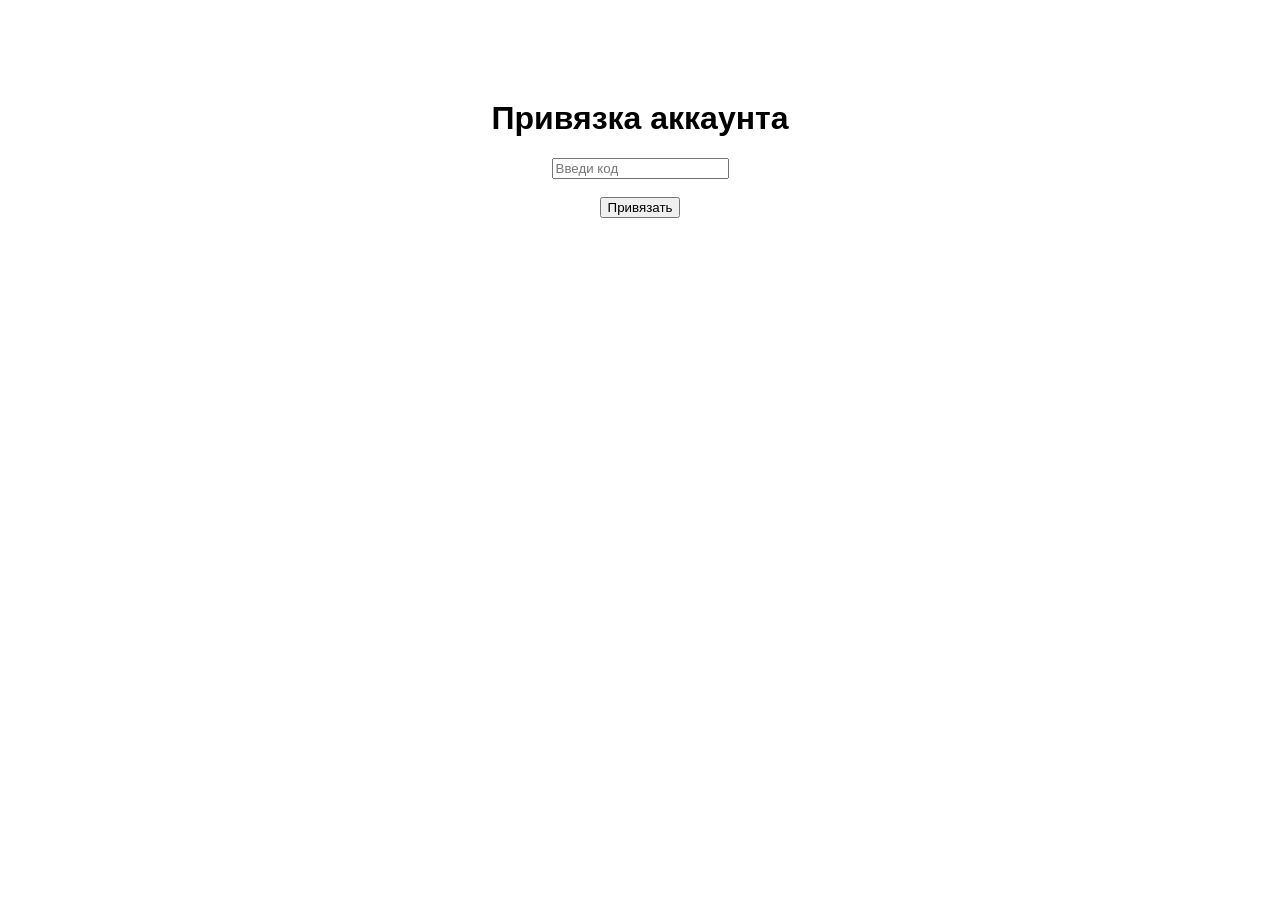
==== index.html @ 5297b5b7 "Add files via upload" ====
<!DOCTYPE html>
<html>
<head>
    <title>Привязка аккаунта</title>
</head>
<body style="font-family:sans-serif; text-align:center; margin-top:100px;">

<h1>Привязка аккаунта</h1>

<input id="token" placeholder="Введи код">
<br><br>
<button onclick="link()">Привязать</button>

<p id="result"></p>

<script>
async function link() {
    const token = document.getElementById("token").value;

    const res = await fetch("http://localhost:3000/link", {
        method: "POST",
        headers: {"Content-Type": "application/json"},
        body: JSON.stringify({ token })
    });

    const data = await res.json();

    if (data.success) {
        document.getElementById("result").innerText =
            "Успешно! Ник: " + data.user.username;
    } else {
        document.getElementById("result").innerText = "Неверный код";
    }
}
</script>

</body>
</html>
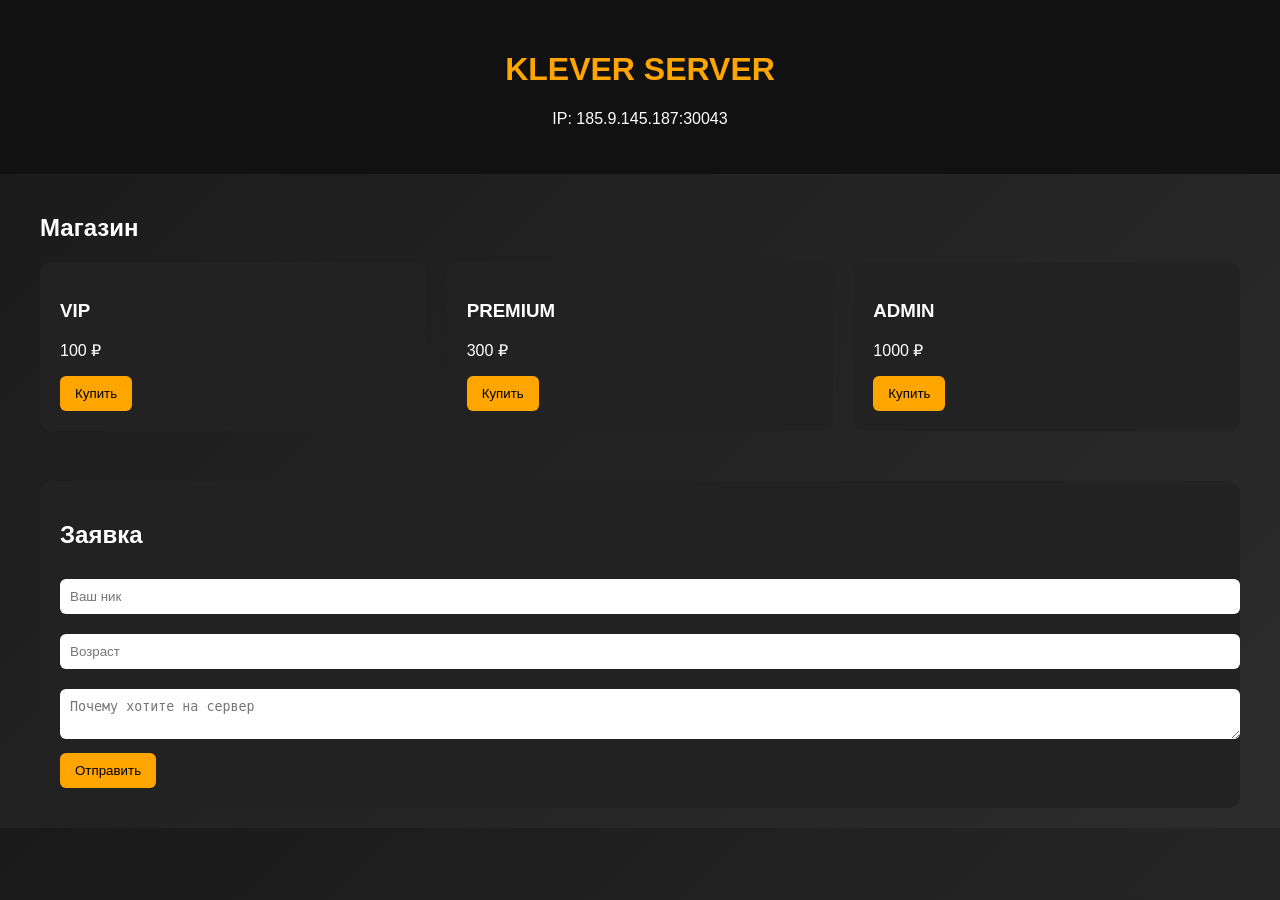
==== commit e9e2cf87: "Add files via upload" ====
--- a/index.html
+++ b/index.html
@@ -1,38 +1,149 @@
-<!DOCTYPE html>
-<html>
-<head>
-    <title>Привязка аккаунта</title>
-</head>
-<body style="font-family:sans-serif; text-align:center; margin-top:100px;">
-
-<h1>Привязка аккаунта</h1>
-
-<input id="token" placeholder="Введи код">
-<br><br>
-<button onclick="link()">Привязать</button>
-
-<p id="result"></p>
-
-<script>
-async function link() {
-    const token = document.getElementById("token").value;
-
-    const res = await fetch("http://localhost:3000/link", {
-        method: "POST",
-        headers: {"Content-Type": "application/json"},
-        body: JSON.stringify({ token })
-    });
-
-    const data = await res.json();
-
-    if (data.success) {
-        document.getElementById("result").innerText =
-            "Успешно! Ник: " + data.user.username;
-    } else {
-        document.getElementById("result").innerText = "Неверный код";
-    }
-}
-</script>
-
-</body>
+<!DOCTYPE html>
+<html lang="ru">
+<head>
+<meta charset="UTF-8">
+<meta name="viewport" content="width=device-width, initial-scale=1.0">
+<title>KLEVER Shop</title>
+<style>
+body {
+  margin: 0;
+  font-family: Arial, sans-serif;
+  background: linear-gradient(135deg, #1a1a1a, #2c2c2c);
+  color: white;
+}
+
+header {
+  padding: 30px;
+  text-align: center;
+  background: #111;
+}
+
+h1 {
+  color: orange;
+}
+
+.container {
+  max-width: 1200px;
+  margin: auto;
+  padding: 20px;
+}
+
+.grid {
+  display: grid;
+  grid-template-columns: repeat(auto-fit, minmax(250px, 1fr));
+  gap: 20px;
+}
+
+.card {
+  background: #222;
+  padding: 20px;
+  border-radius: 12px;
+  transition: 0.3s;
+}
+
+.card:hover {
+  transform: translateY(-5px);
+}
+
+button {
+  background: orange;
+  border: none;
+  padding: 10px 15px;
+  border-radius: 6px;
+  cursor: pointer;
+}
+
+.form {
+  margin-top: 50px;
+  background: #222;
+  padding: 20px;
+  border-radius: 12px;
+}
+
+input, textarea {
+  width: 100%;
+  margin: 10px 0;
+  padding: 10px;
+  border-radius: 6px;
+  border: none;
+}
+</style>
+</head>
+<body>
+
+<header>
+  <h1>KLEVER SERVER</h1>
+  <p>IP: 185.9.145.187:30043</p>
+</header>
+
+<div class="container">
+
+<h2>Магазин</h2>
+<div class="grid">
+
+<div class="card">
+  <h3>VIP</h3>
+  <p>100 ₽</p>
+  <button onclick="buy('VIP')">Купить</button>
+</div>
+
+<div class="card">
+  <h3>PREMIUM</h3>
+  <p>300 ₽</p>
+  <button onclick="buy('PREMIUM')">Купить</button>
+</div>
+
+<div class="card">
+  <h3>ADMIN</h3>
+  <p>1000 ₽</p>
+  <button onclick="buy('ADMIN')">Купить</button>
+</div>
+
+</div>
+
+<div class="form">
+  <h2>Заявка</h2>
+  <input type="text" id="nick" placeholder="Ваш ник">
+  <input type="text" id="age" placeholder="Возраст">
+  <textarea id="text" placeholder="Почему хотите на сервер"></textarea>
+  <button onclick="sendApp()">Отправить</button>
+</div>
+
+</div>
+
+<script>
+
+function buy(item) {
+  const nick = prompt("Введите ник");
+  alert("Покупка " + item + " для " + nick);
+}
+
+function sendApp() {
+  const nick = document.getElementById('nick').value;
+  const age = document.getElementById('age').value;
+  const text = document.getElementById('text').value;
+
+  fetch("https://discord.com/api/webhooks/1484577768401408002/V9fGpUF4FXO5DYNULvQgXimjnte8bfHHkSmJ9x3-gRGM32O6vMy98N54qKR1_s4E0j2E", {
+    method: "POST",
+    headers: { "Content-Type": "application/json" },
+    body: JSON.stringify({
+      embeds: [{
+        title: "Новая заявка",
+        color: 16753920,
+        fields: [
+          { name: "Ник", value: nick },
+          { name: "Возраст", value: age },
+          { name: "Причина", value: text }
+        ],
+        timestamp: new Date()
+      }]
+    })
+  });
+
+  alert("Заявка отправлена!");
+}
+
+</script>
+
+</body>
 </html>
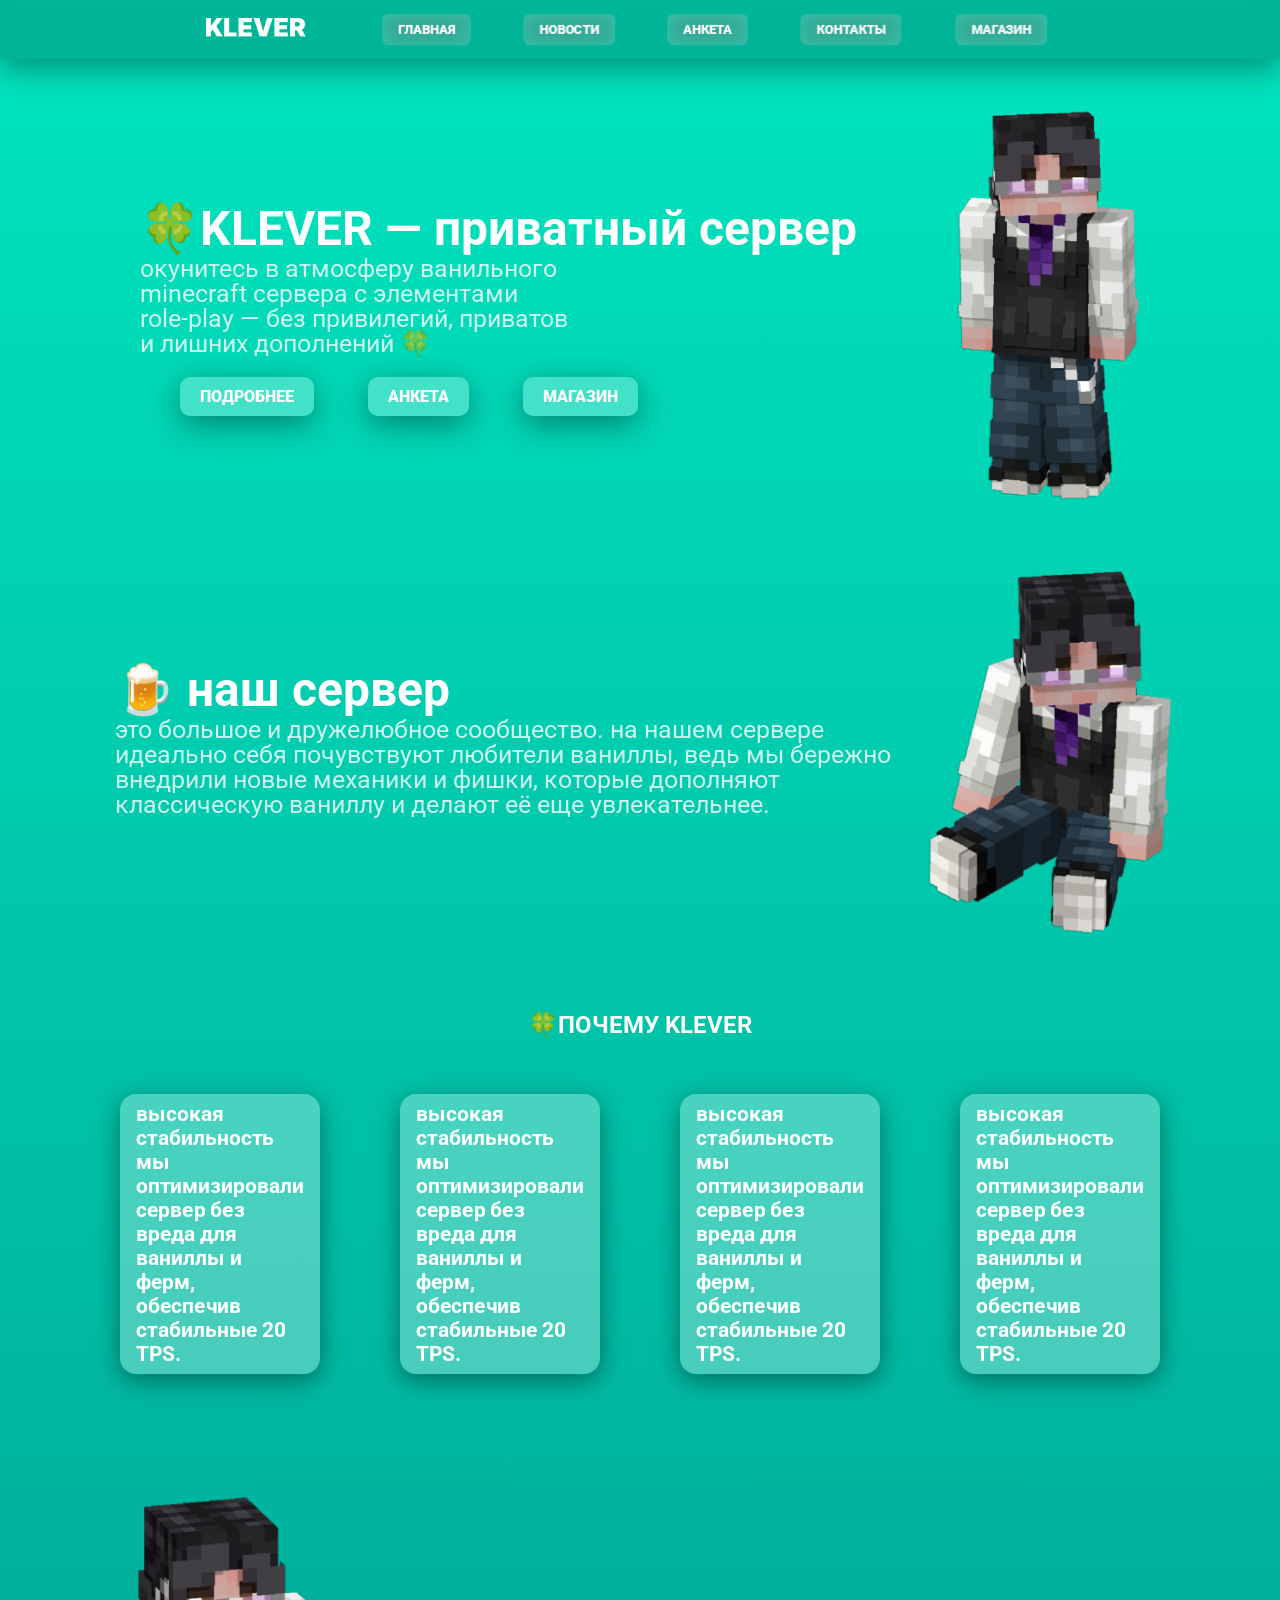
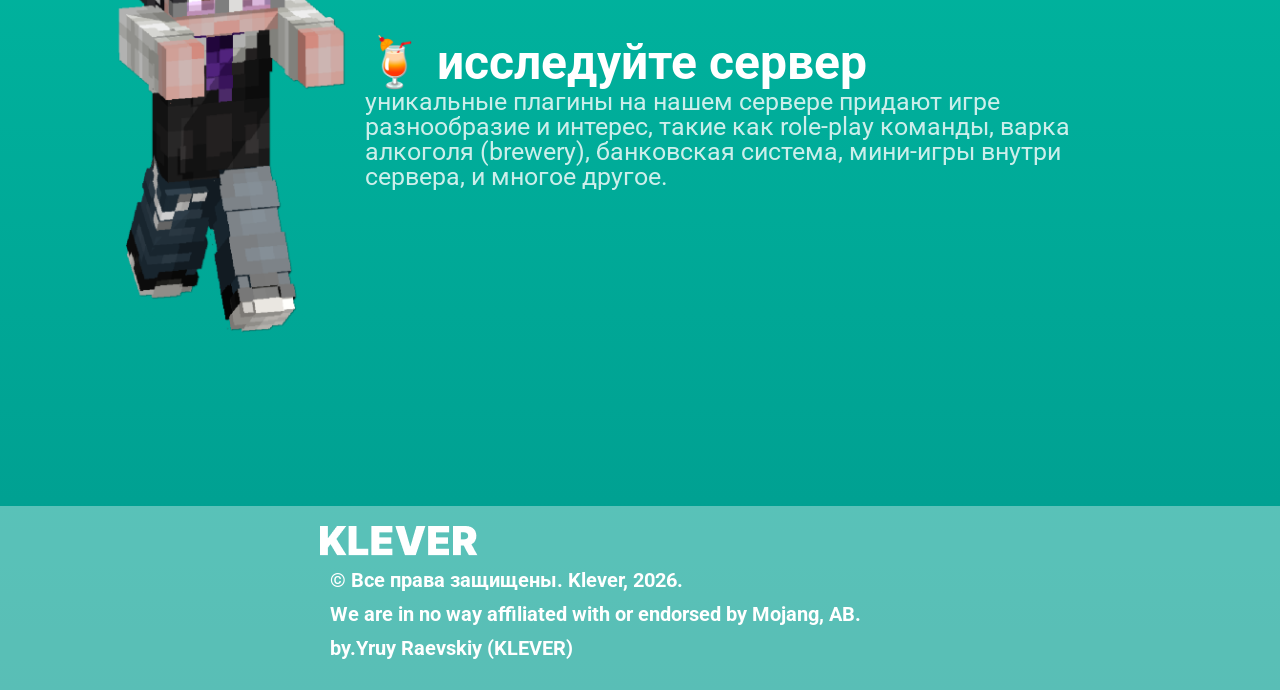
==== commit 0da8e53b: "Add files via upload" ====
--- a/index.html
+++ b/index.html
@@ -1,149 +1,88 @@
-<!DOCTYPE html>
-<html lang="ru">
-<head>
-<meta charset="UTF-8">
-<meta name="viewport" content="width=device-width, initial-scale=1.0">
-<title>KLEVER Shop</title>
-<style>
-body {
-  margin: 0;
-  font-family: Arial, sans-serif;
-  background: linear-gradient(135deg, #1a1a1a, #2c2c2c);
-  color: white;
-}
-
-header {
-  padding: 30px;
-  text-align: center;
-  background: #111;
-}
-
-h1 {
-  color: orange;
-}
-
-.container {
-  max-width: 1200px;
-  margin: auto;
-  padding: 20px;
-}
-
-.grid {
-  display: grid;
-  grid-template-columns: repeat(auto-fit, minmax(250px, 1fr));
-  gap: 20px;
-}
-
-.card {
-  background: #222;
-  padding: 20px;
-  border-radius: 12px;
-  transition: 0.3s;
-}
-
-.card:hover {
-  transform: translateY(-5px);
-}
-
-button {
-  background: orange;
-  border: none;
-  padding: 10px 15px;
-  border-radius: 6px;
-  cursor: pointer;
-}
-
-.form {
-  margin-top: 50px;
-  background: #222;
-  padding: 20px;
-  border-radius: 12px;
-}
-
-input, textarea {
-  width: 100%;
-  margin: 10px 0;
-  padding: 10px;
-  border-radius: 6px;
-  border: none;
-}
-</style>
-</head>
-<body>
-
-<header>
-  <h1>KLEVER SERVER</h1>
-  <p>IP: 185.9.145.187:30043</p>
-</header>
-
-<div class="container">
-
-<h2>Магазин</h2>
-<div class="grid">
-
-<div class="card">
-  <h3>VIP</h3>
-  <p>100 ₽</p>
-  <button onclick="buy('VIP')">Купить</button>
-</div>
-
-<div class="card">
-  <h3>PREMIUM</h3>
-  <p>300 ₽</p>
-  <button onclick="buy('PREMIUM')">Купить</button>
-</div>
-
-<div class="card">
-  <h3>ADMIN</h3>
-  <p>1000 ₽</p>
-  <button onclick="buy('ADMIN')">Купить</button>
-</div>
-
-</div>
-
-<div class="form">
-  <h2>Заявка</h2>
-  <input type="text" id="nick" placeholder="Ваш ник">
-  <input type="text" id="age" placeholder="Возраст">
-  <textarea id="text" placeholder="Почему хотите на сервер"></textarea>
-  <button onclick="sendApp()">Отправить</button>
-</div>
-
-</div>
-
-<script>
-
-function buy(item) {
-  const nick = prompt("Введите ник");
-  alert("Покупка " + item + " для " + nick);
-}
-
-function sendApp() {
-  const nick = document.getElementById('nick').value;
-  const age = document.getElementById('age').value;
-  const text = document.getElementById('text').value;
-
-  fetch("https://discord.com/api/webhooks/1484577768401408002/V9fGpUF4FXO5DYNULvQgXimjnte8bfHHkSmJ9x3-gRGM32O6vMy98N54qKR1_s4E0j2E", {
-    method: "POST",
-    headers: { "Content-Type": "application/json" },
-    body: JSON.stringify({
-      embeds: [{
-        title: "Новая заявка",
-        color: 16753920,
-        fields: [
-          { name: "Ник", value: nick },
-          { name: "Возраст", value: age },
-          { name: "Причина", value: text }
-        ],
-        timestamp: new Date()
-      }]
-    })
-  });
-
-  alert("Заявка отправлена!");
-}
-
-</script>
-
-</body>
+<!DOCTYPE html>
+<html lang="en">
+<head>
+    <meta charset="UTF-8">
+    <meta name="viewport" content="width=device-width, initial-scale=1.0">
+    <title>KLEVER GLOBAL</title>
+    <link rel="stylesheet" href="./style.css">
+</head>
+<body>
+    <div class="class navbar">
+        
+        <div class="class logo"><img src="./Image/icon/Logo.png" alt="logo"></div>
+        <a href="index.html">ГЛАВНАЯ</a>
+        <a href="news.html">НОВОСТИ</a>
+        <a href="apply.html">АНКЕТА</a>
+        <a href="shop.html">КОНТАКТЫ</a>
+        <a href="shop.html">МАГАЗИН</a>
+    </div>
+
+    <div class="class hero">
+        <div class="class hero-text">
+            <h1>🍀KLEVER — приватный сервер</h1>
+            <p>окунитесь в атмосферу ванильного minecraft сервера с элементами role-play — без привилегий, приватов и лишних дополнений 🍀</p>  
+            
+            <a href="info.html" class="btn-more">ПОДРОБНЕЕ</a>
+            <a href="apply.html" class="btn-more">АНКЕТА</a>
+            <a href="shop.html" class="btn-more">МАГАЗИН</a>
+        
+        </div>
+        <div class="class hero-image">
+            <img src="./Image/Hero.png" alt="server">
+        </div>
+    </div>
+
+    <div class="class info">
+        <div class="class info-text">
+            <h1>🍺 наш сервер</h1>
+            <p>это большое и дружелюбное сообщество. на нашем сервере идеально себя почувствуют любители ваниллы, ведь мы бережно внедрили новые механики и фишки, которые дополняют классическую ваниллу и делают её еще увлекательнее.</p>  
+        
+        </div>
+        <div class="class info-image">
+            <img src="./Image/skin.png" alt="server">
+        </div>
+    </div>
+
+    <div class="class info-klever">
+        <h2>🍀ПОЧЕМУ KLEVER</h2>
+    </div>
+
+    <div class="class info-table">
+        <H1>высокая стабильность
+мы оптимизировали сервер без вреда для ваниллы и ферм, обеспечив стабильные 20 TPS.</H1>
+        <H1>высокая стабильность
+мы оптимизировали сервер без вреда для ваниллы и ферм, обеспечив стабильные 20 TPS.</H1>
+<H1>высокая стабильность
+мы оптимизировали сервер без вреда для ваниллы и ферм, обеспечив стабильные 20 TPS.</H1>
+<H1>высокая стабильность
+мы оптимизировали сервер без вреда для ваниллы и ферм, обеспечив стабильные 20 TPS.</H1>
+    </div>
+        <div class="class one">
+
+                    <div class="class one-image">
+            <img src="./Image/Run.png" alt="server">
+        </div>
+
+        <div class="class one-text">
+            <h1>🍹 исследуйте сервер</h1>
+            <p>уникальные плагины на нашем сервере придают игре разнообразие и интерес, такие как role-play команды, варка алкоголя (brewery), банковская система, мини-игры внутри сервера, и многое другое.</p>  
+        
+        </div>
+    </div>
+
+    <div class="class accept">
+        <div class="class iconss">
+                
+        </div>
+            <div class="class text-accept">
+                <img src="./Image/icon/Logo.png" alt="klever">
+                <h1>© Все права защищены. Klever, 2026.</h1>
+                <h1>We are in no way affiliated with or endorsed by Mojang, AB.</h1>
+                <h1>by.Yruy Raevskiy (KLEVER)</h1>
+
+            </div>
+    </div>
+
+    
+</body>
 </html>
--- a/style.css
+++ b/style.css
@@ -0,0 +1,483 @@
+@import url('https://fonts.googleapis.com/css2?family=Roboto:ital,wght@0,100..900;1,100..900&display=swap');
+
+body
+{
+ font-family: 'Roboto', sans-serif;
+ margin: 0;
+    background: linear-gradient(#00e4be, #009b8e);
+}
+
+html
+{
+    scroll-behavior: smooth;
+}
+
+/* КНОПКИ */
+/* index.html */
+.navbar
+{   
+
+    font-weight: 900;
+
+    display: flex;
+    justify-content: center;
+    background: rgba(0, 0, 0, 0.2);
+    backdrop-filter: blur(10px);
+    padding: 10px;
+    align-items: center;
+    backdrop-filter: blur(12px);
+    -webkit-backdrop-filter: blur(12px);
+    box-shadow: 0 8px 32px rgba(0, 0, 0, 0.4);
+}
+
+.navbar a
+{
+    background: #ffffff34;
+    backdrop-filter: blur(12px);
+
+    color: #ffffff;
+    text-decoration: none;
+    padding: 10px 20px;
+    margin: 0 15px;
+
+    border-radius: 8px;
+
+    transition: 0.3s;
+    scale: 0.8;
+}
+
+.navbar a:hover
+{
+    background: rgb(255, 255, 255);
+    color: #000000;
+}
+
+.logo img
+{
+    width: 100px;
+    margin-right: 50px;
+    transition: transform 1s ease;
+    cursor: pointer;
+    perspective: 1000px;
+}
+
+.logo img:hover 
+{
+    scale: 1.05;
+
+    transform: rotateX(360deg);
+}
+
+
+/* ГЛАВНАЯ СТРАНИЦА */
+
+.hero
+{
+    display: flex;
+    justify-content: center;
+    align-items: center;
+
+    padding: 150px;
+
+    margin-left: 300px;
+    margin-right: 300px;
+    margin-top: -100px;
+}
+
+.hero-text
+{
+    color: #fff;
+}
+
+.hero-text h1
+{   
+    width: 800px;
+    font-size: 48px;
+    color: #fff;
+    line-height: 0.7;
+    
+}
+
+.hero-text p
+{  
+    line-height: 1;
+    width: 430px;
+    font-size: 25px;
+    margin-bottom: 20px;
+    color: #fff;
+    opacity: 0.8;
+}
+
+.hero-image img
+{
+    width: 200px;
+    border-radius: 20px;
+}
+
+h1, p
+{
+    margin: 10px;
+}
+
+.btn-more
+{
+    font-weight: 900;
+    margin-top: 1px;
+    margin-left: 50px;
+    display: inline-block;
+
+    background: #ffffff42;
+    color: #ffffff;
+    
+    padding: 10px 20px;
+    border-radius: 10px;
+
+    text-decoration: none;
+
+    transition: 0.3s;
+
+    backdrop-filter: blur(12px);
+    -webkit-backdrop-filter: blur(12px);
+    box-shadow: 0 8px 32px rgba(0, 0, 0, 0.4);
+}
+
+.btn-more:hover
+{   
+    color: #000000;
+    background: rgb(255, 255, 255);
+    transform: scale(1.08);
+}
+
+/* info */
+
+.info
+{
+    display: flex;
+    justify-content: center;
+    align-items: center;
+    margin-top: -250px;
+    padding: 150px;
+    margin-left: 150px;
+    margin-right: 150px;
+}
+
+.info-text
+{
+    color: #fff;
+}
+
+.info-text h1
+{   
+    width: 800px;
+    font-size: 48px;
+    color: #fff;
+    line-height: 0.7;
+    
+}
+
+.info-text p
+{  
+    line-height: 1;
+    width: 800px;
+    font-size: 25px;
+    margin-bottom: 20px;
+    color: #fff;
+    opacity: 0.8;
+}
+
+.info-image img
+{
+
+    width: 250px;
+    border-radius: 20px;
+}
+
+h1, p
+{
+    margin: 10px;
+}
+
+
+/* О НАС */
+
+.info-klever
+{
+    display: flex;
+    justify-content: center;
+    align-items: center;
+    
+    margin-top: -100px;
+    margin-left: 300px;
+    margin-right: 300px;
+
+    color: #fff;
+}
+
+.info-table
+{
+    font-weight: 900;
+    font-size: 13px;
+
+    display: flex;
+    justify-content: center;
+    backdrop-filter: blur(10px);
+    padding: 10px;
+    align-items: center;
+    margin-left: 300px;
+    margin-right: 300px;
+    margin-top: -10px;
+    margin-bottom: 20px;
+}
+
+.info-table H1
+{   
+    backdrop-filter: blur(12px);
+    -webkit-backdrop-filter: blur(12px);
+    box-shadow: 0 8px 32px rgba(0, 0, 0, 0.4);
+    width: 1200px;
+    background: #ffffff48;
+    backdrop-filter: blur(12px);
+
+    color: #ffffff;
+    text-decoration: none;
+    padding: 10px 20px;
+    margin: 0 15px;
+
+    border-radius: 20px;
+
+    transition: 0.3s;
+    scale: 0.8;
+}
+
+.info-table H1:hover
+{
+    scale: 1.1;
+    color: #000;
+    background: #fff;
+}
+
+
+
+
+
+
+
+
+.one
+{
+    display: flex;
+    justify-content: center;
+    align-items: center;
+    margin-top: -100px;
+    padding: 150px;
+    margin-left: 150px;
+    margin-right: 150px;
+}
+
+.one-text
+{
+    color: #fff;
+}
+
+.one-text h1
+{   
+    width: 800px;
+    font-size: 48px;
+    color: #fff;
+    line-height: 0.7;
+    
+}
+
+.one-text p
+{  
+    line-height: 1;
+    width: 800px;
+    font-size: 25px;
+    margin-bottom: 20px;
+    color: #fff;
+    opacity: 0.8;
+}
+
+.one-image img
+{
+
+    width: 250px;
+    border-radius: 20px;
+}
+
+h1, p
+{
+    margin: 10px;
+}
+
+
+
+.accept
+{
+    background: #ffffff59;
+    padding: 20px;
+}
+
+.text-accept
+{
+    margin-left: 300PX;
+    margin-right: 300PX;
+    color: #fff;
+    font-size: 10px;
+}
+
+
+
+/* news.html */
+
+
+.news-container
+{   
+    font-weight: 900;
+    text-align: center;
+    color: #000000;
+    padding: 60px 20px;
+}
+
+.news-card
+{
+    background: rgb(255, 255, 255);
+
+    max-width: 600px;
+
+    margin: 20px auto;
+    padding: 20px;
+
+    border-radius: 15px;
+
+    text-align: left;
+
+    transition: 0.3s;
+}
+
+.news-card:hover
+{
+    transform: translateY(-5px);
+    background: rgba(0, 0, 0, 0.15);
+    color: #fff;
+    h5
+    {
+        color: #fff;
+    }
+}
+
+.date
+{
+    font-size: 12px;
+    opacity: 0.7;
+}
+
+h5
+{
+    color: #000;
+    font-size: 20px;
+}
+
+
+/* apply.html */
+
+
+
+.apply-container 
+{
+  width: 400px;
+  margin: 100px auto;
+  padding: 30px;
+
+  background: rgba(0,0,0,0.6);
+  border-radius: 15px;
+
+  text-align: center;
+  color: white;
+}
+
+.apply-container input,
+.apply-container textarea 
+{
+  width: 100%;
+  margin: 10px 0;
+  padding: 10px;
+
+  border-radius: 10px;
+  border: none;
+}
+
+.apply-container button 
+{
+  font-weight: 900;
+  width: 250px;
+  padding: 10px;
+
+  background: rgb(255, 255, 255);
+  border: none;
+  color: rgb(0, 0, 0);
+
+  cursor: pointer;
+  border-radius: 10px;
+}
+
+.apply-container button:hover
+{
+    background: #000;
+    color: #fff;
+}
+
+
+
+
+/* shop.html */
+
+
+.grid 
+{
+  display: flex;
+  flex-wrap: wrap;
+  gap: 20px;
+  justify-content: center;
+  margin-top: 20px;
+  margin-bottom: 20px;
+  margin-left: 250px;
+  margin-right: 250px;
+}
+
+.card 
+{
+    font-weight: 900;
+    background: #ffffff2a;
+    border: 1px solid rgba(255, 255, 255, 0.15);
+    border-radius: 15px;
+
+
+
+    padding: 20px;
+    border-radius: 12px;
+    width: 200px;
+    color: #fff;
+}
+
+button 
+{
+  margin-top: 10px;
+  width: 100%;
+  padding: 10px;
+  background: rgb(255, 255, 255);
+  border: none;
+  cursor: pointer;
+  font-weight: bold;
+  border-radius: 15px;
+}
+
+h6
+{
+    display: flex;
+    justify-content: center;
+    color: #fff;
+    font-size: 30px;
+    margin: 10px;
+    font-weight: 900;
+}
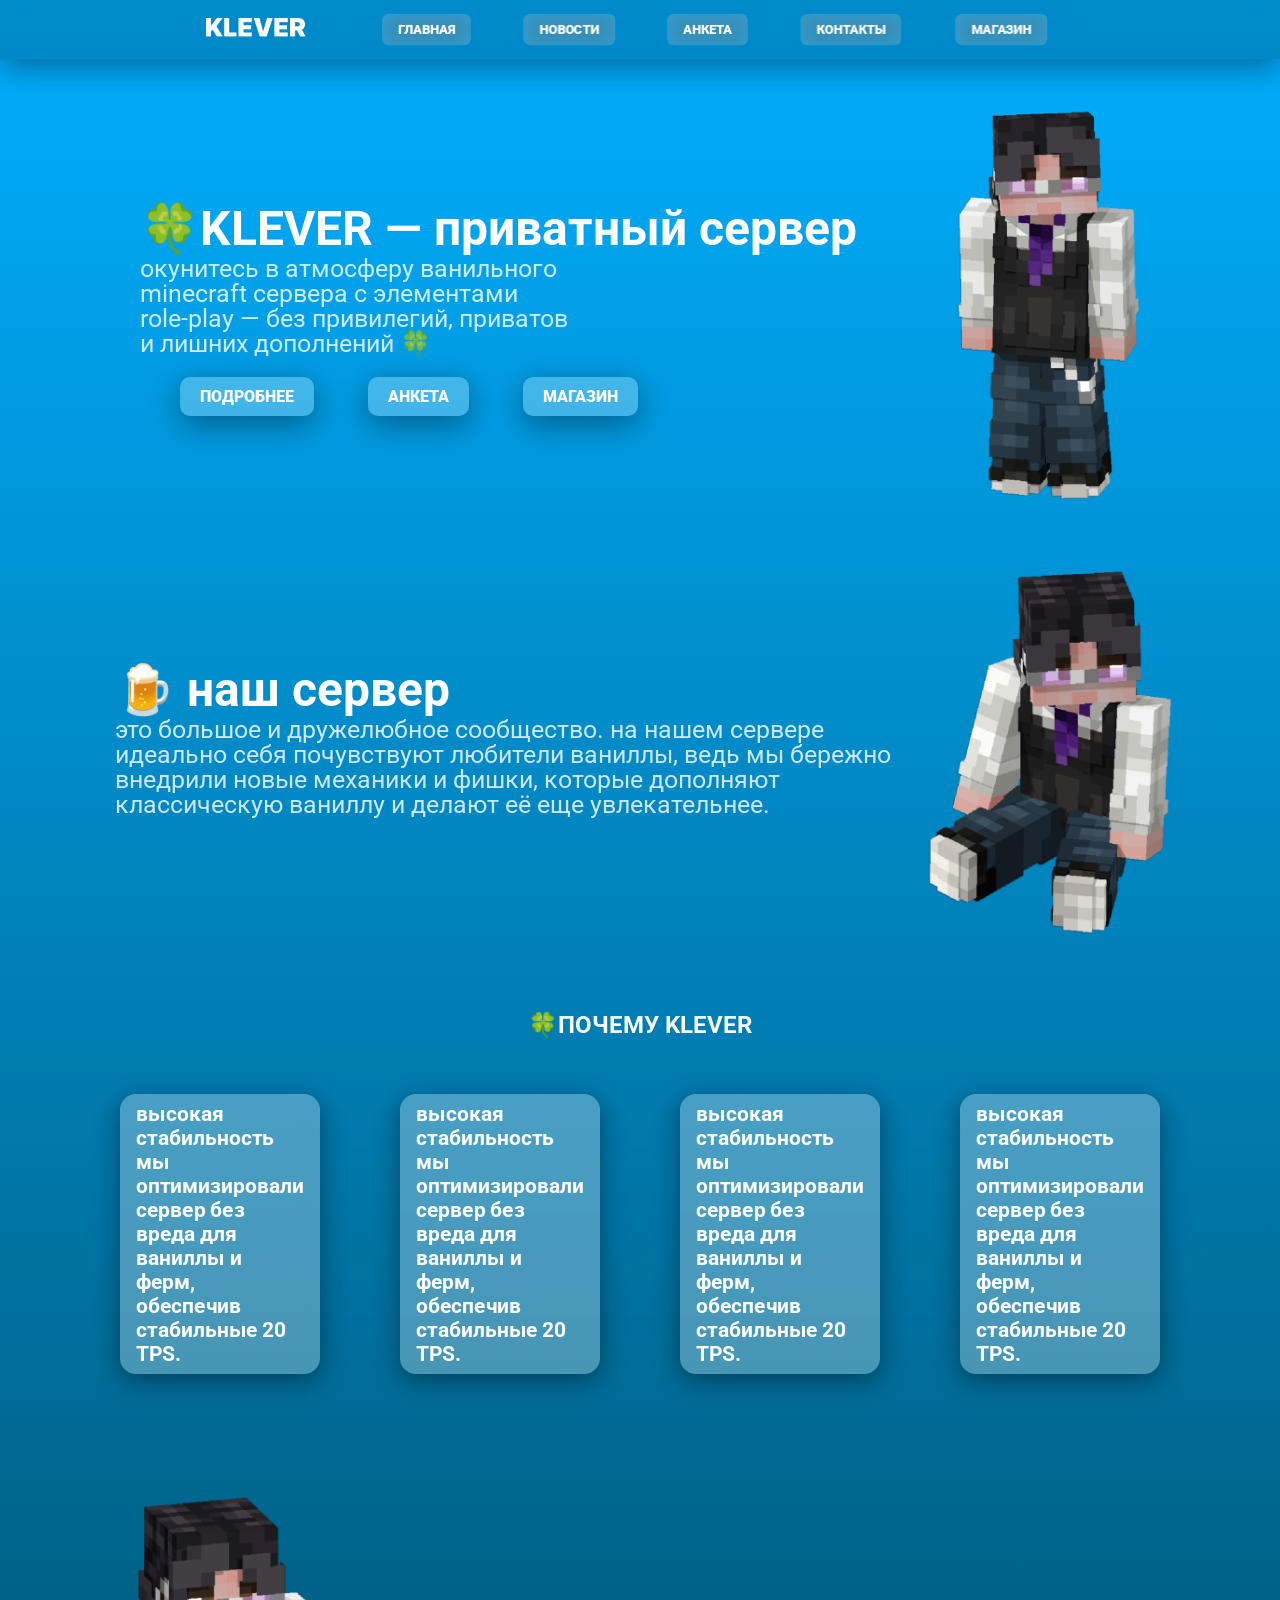
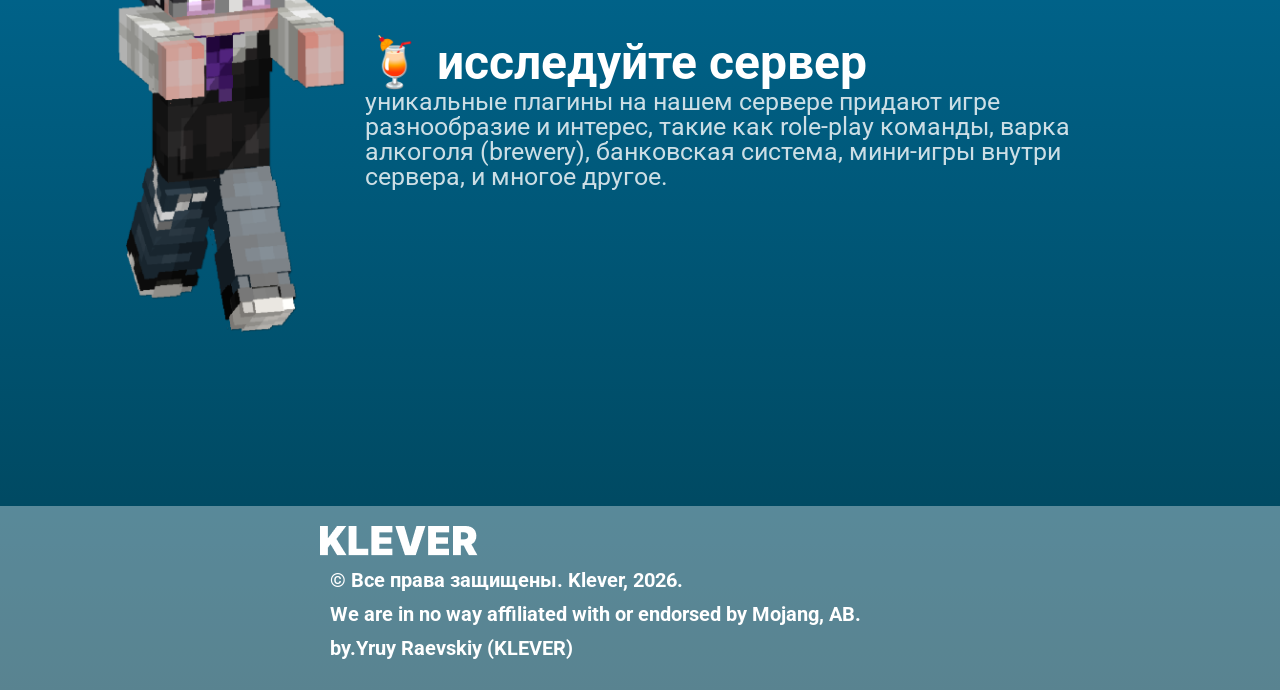
==== commit b166b31d: "Add files via upload" ====
--- a/index.html
+++ b/index.html
@@ -13,7 +13,7 @@
         <a href="index.html">ГЛАВНАЯ</a>
         <a href="news.html">НОВОСТИ</a>
         <a href="apply.html">АНКЕТА</a>
-        <a href="shop.html">КОНТАКТЫ</a>
+        <a href="">КОНТАКТЫ</a>
         <a href="shop.html">МАГАЗИН</a>
     </div>
 
@@ -22,7 +22,7 @@
             <h1>🍀KLEVER — приватный сервер</h1>
             <p>окунитесь в атмосферу ванильного minecraft сервера с элементами role-play — без привилегий, приватов и лишних дополнений 🍀</p>  
             
-            <a href="info.html" class="btn-more">ПОДРОБНЕЕ</a>
+            <a href="" class="btn-more">ПОДРОБНЕЕ</a>
             <a href="apply.html" class="btn-more">АНКЕТА</a>
             <a href="shop.html" class="btn-more">МАГАЗИН</a>
         
@@ -83,6 +83,6 @@
             </div>
     </div>
 
-    
+
 </body>
 </html>
--- a/style.css
+++ b/style.css
@@ -4,8 +4,11 @@
 {
  font-family: 'Roboto', sans-serif;
  margin: 0;
-    background: linear-gradient(#00e4be, #009b8e);
-}
+background: linear-gradient(#00aeff, #004155)
+
+}
+
+
 
 html
 {
@@ -260,9 +263,6 @@
 
 
 
-
-
-
 .one
 {
     display: flex;
@@ -331,52 +331,94 @@
 /* news.html */
 
 
-.news-container
-{   
-    font-weight: 900;
-    text-align: center;
-    color: #000000;
-    padding: 60px 20px;
-}
-
-.news-card
-{
-    background: rgb(255, 255, 255);
-
-    max-width: 600px;
-
-    margin: 20px auto;
-    padding: 20px;
-
-    border-radius: 15px;
-
-    text-align: left;
-
-    transition: 0.3s;
-}
-
-.news-card:hover
-{
-    transform: translateY(-5px);
-    background: rgba(0, 0, 0, 0.15);
-    color: #fff;
-    h5
-    {
-        color: #fff;
-    }
-}
-
-.date
-{
-    font-size: 12px;
-    opacity: 0.7;
-}
-
-h5
-{
+
+.news-text
+{
+    color: #fff;
+    display: flex;
+    justify-content: center;
+    font-weight: 900;
+    margin-top: 25px;
+}
+
+.news-table
+{
+    padding: 50px;
+    background: #ffffff5b;
+    border-radius: 20px;
+
     color: #000;
-    font-size: 20px;
-}
+    font-size: 10px;
+
+    margin-left: 500px;
+    margin-right: 500px;
+
+}
+
+
+
+
+.news-grid {
+  display: grid;
+  grid-template-columns: repeat(auto-fit, minmax(250px, 1fr));
+  gap: 20px;
+  padding: -100px;
+  .news-content H3
+  {
+    color: #fff;
+  }
+  margin-bottom: 300px;
+  margin-left: 300px;
+  margin-right: 300px;
+  margin-top: 25    px;
+}
+
+.news-card {
+  background: rgba(255, 255, 255, 0.2);
+  border-radius: 15px;
+  overflow: hidden;
+
+  backdrop-filter: blur(10px);
+  -webkit-backdrop-filter: blur(10px);
+
+  transition: 0.3s;
+  cursor: pointer;
+}
+
+.news-card:hover {
+  transform: translateY(-5px);
+}
+
+.news-card img {
+  width: 100%;
+  height: 150px;
+  object-fit: cover;
+}
+
+.news-content {
+  padding: 15px;
+}
+
+.news-content h3 {
+  margin: 0 0 10px;
+}
+
+.news-content p {
+  font-size: 14px;
+  color: #ffffff;
+  font-weight: 900;
+}
+
+.date {
+  display: block;
+  margin-top: 20px;
+  font-size: 12px;
+  color: rgb(255, 255, 255);
+}
+
+
+
+
 
 
 /* apply.html */
@@ -385,25 +427,42 @@
 
 .apply-container 
 {
-  width: 400px;
-  margin: 100px auto;
-  padding: 30px;
-
-  background: rgba(0,0,0,0.6);
+  width: 800px;
+  margin: auto auto;
+  padding: 10px;
+
+  background: rgba(255, 255, 255, 0.6);
   border-radius: 15px;
 
   text-align: center;
-  color: white;
+  color: rgb(255, 255, 255);
+  font-weight: 900;
+
+  margin-bottom: 100px;
+  margin-top: -100px;
+
+    box-shadow: 0 10px 40px rgba(0, 0, 0, 0.4);
+    backdrop-filter: blur(15px);
+    
+}
+
+.apply-container p
+{
+    color: #0066ff;
+    font-size: 15px;
+    margin-bottom: -10px;
+    margin-left: 35px;
+    display: flex;
 }
 
 .apply-container input,
 .apply-container textarea 
 {
-  width: 100%;
-  margin: 10px 0;
+  width: 90%;
+  margin: 10px 10px;
   padding: 10px;
 
-  border-radius: 10px;
+  border-radius: 5px;
   border: none;
 }
 
@@ -423,9 +482,89 @@
 
 .apply-container button:hover
 {
-    background: #000;
-    color: #fff;
-}
+    background: #0099ff;
+    color: #fff;
+}
+
+
+
+
+.apply-info
+{
+    display: flex;
+    justify-content: center;
+    align-items: center;
+    margin-top: -100px;
+    padding: 150px;
+    margin-left: 150px;
+    margin-right: 150px;
+}
+
+.apply-info-text
+{
+    color: #fff;
+}
+
+.apply-info-text h1
+{   
+    width: 500px;
+    font-size: 48px;
+    color: #fff;
+    line-height: 0.7;
+    
+}
+
+.apply-info-text p
+{  
+    line-height: 1;
+    width: 800px;
+    font-size: 25px;
+    margin-bottom: 20px;
+    color: #fff;
+    opacity: 0.8;
+}
+
+.apply-info-image img
+{
+
+    width: 450px;
+    border-radius: 20px;
+}
+
+
+
+
+
+.btn-shop
+{
+    font-weight: 900;
+    display: inline-block;
+
+    background: #ffffff42;
+    color: #ffffff;
+    
+
+
+    padding: 10px 20px;
+    border-radius: 10px;
+
+    text-decoration: none;
+
+    transition: 0.3s;
+
+    backdrop-filter: blur(12px);
+    -webkit-backdrop-filter: blur(12px);
+    box-shadow: 0 8px 32px rgba(0, 0, 0, 0.4); 
+}
+
+.btn-shop:hover
+{
+    color: #000000;
+    background: rgb(255, 255, 255);
+    transform: scale(1.08);
+}
+
+
 
 
 
@@ -440,7 +579,7 @@
   gap: 20px;
   justify-content: center;
   margin-top: 20px;
-  margin-bottom: 20px;
+  margin-bottom: 500px;
   margin-left: 250px;
   margin-right: 250px;
 }
@@ -457,7 +596,7 @@
     padding: 20px;
     border-radius: 12px;
     width: 200px;
-    color: #fff;
+    color: #ffffff;
 }
 
 button 
@@ -465,11 +604,19 @@
   margin-top: 10px;
   width: 100%;
   padding: 10px;
-  background: rgb(255, 255, 255);
+  background: rgba(255, 255, 255, 0.212);
   border: none;
   cursor: pointer;
   font-weight: bold;
   border-radius: 15px;
+    font-weight: 900;
+    color: #fff;
+}
+
+button:hover 
+{
+    color: #000000;
+    background: #fff;
 }
 
 h6
@@ -481,3 +628,17 @@
     margin: 10px;
     font-weight: 900;
 }
+
+
+.nickname-box {
+  text-align: center;
+  margin-bottom: 20px;
+}
+
+.nickname-box input {
+  padding: 10px;
+  font-size: 16px;
+  border-radius: 8px;
+  border: none;
+  width: 250px;
+}
